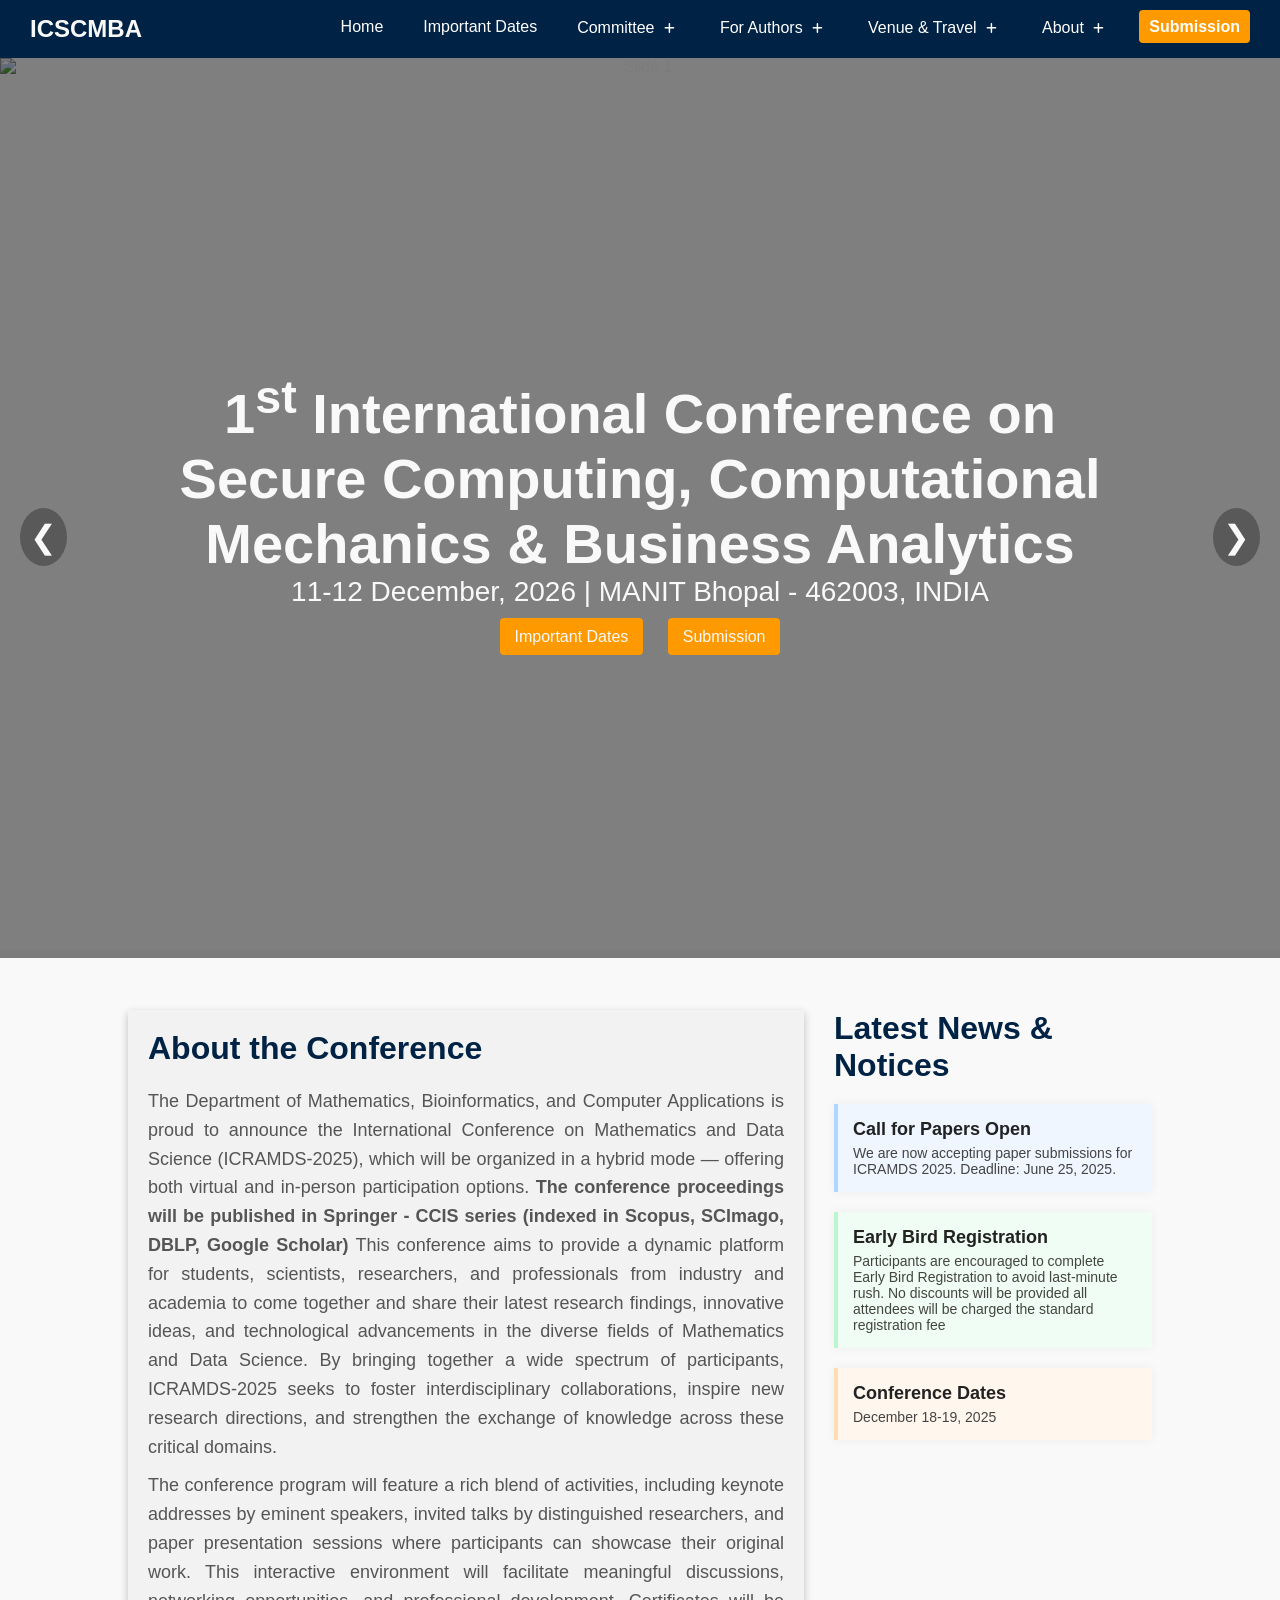
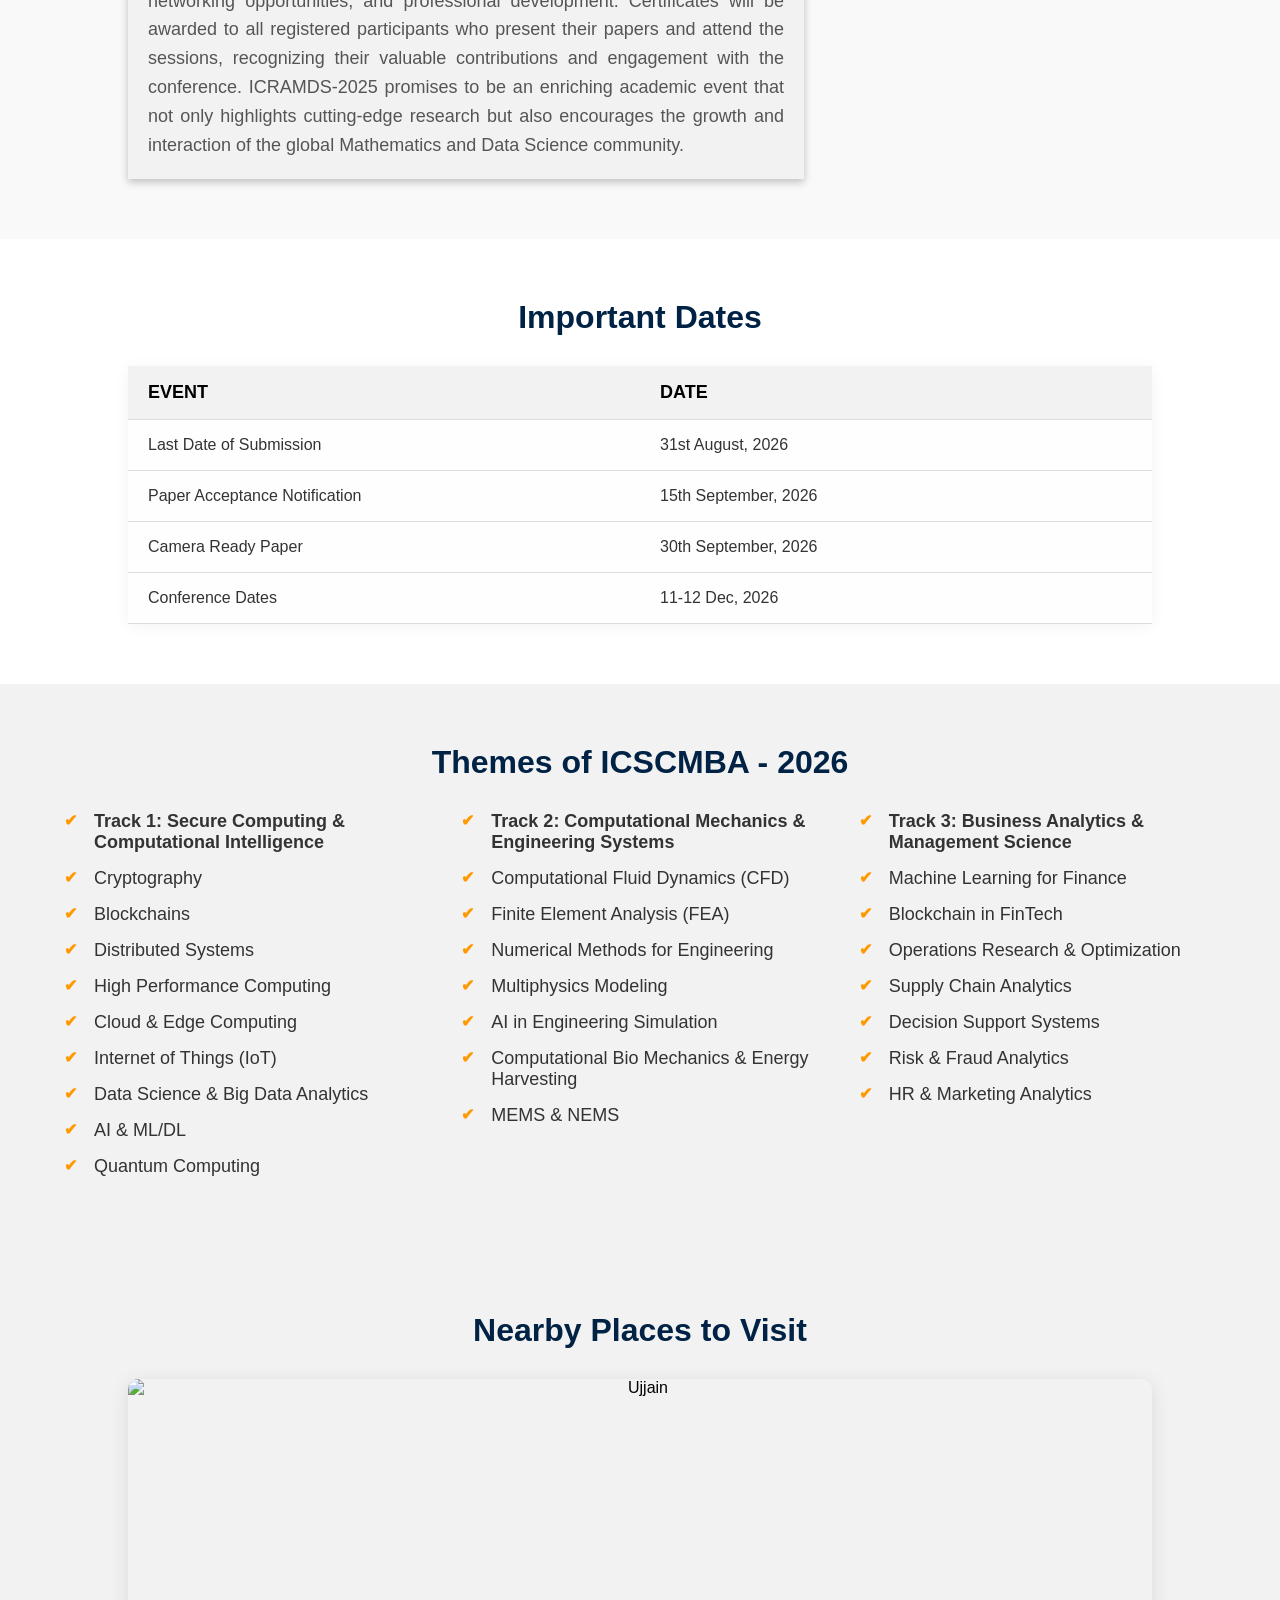
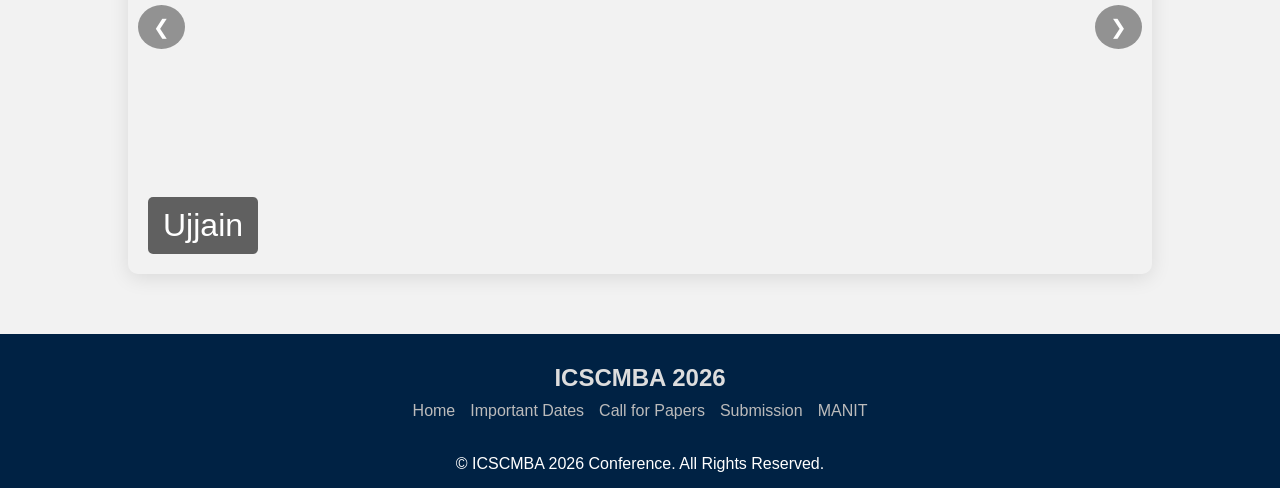
==== index.html @ 5f865775 "set up icscmba" ====
<!DOCTYPE html>
<html lang="en">

<head>
    <meta charset="UTF-8">
    <meta name="viewport" content="width=device-width, initial-scale=1.0">
    <title>ICRAMDS 2025</title>
    <link rel="icon" href="./images/manit-logo.png" type="image/png">

    <link rel="stylesheet" href="./css/style.css">
    <link rel="stylesheet" href="https://cdnjs.cloudflare.com/ajax/libs/font-awesome/6.5.0/css/all.min.css">

</head>
<!--important note 
submission tab shows register now page
-->

<body>
    <!-- Navbar -->
    <nav class="navbar">
        <div class="nav-left">ICSCMBA</div>
        <div class="nav-toggle" id="navToggle">&#9776;</div>
        <ul class="nav-links" id="navLinks">
            <li><a href="index.html">Home</a></li>
            <li><a href="important-date.html">Important Dates</a></li>
            <li class="dropdown">
                <a href="#">Committee <i id="navplus" class="fa-solid fa-plus"></i><i id="navdown"
                        class="fa-solid fa-chevron-down"></i></a>
                <ul class="dropdown-menu">
                    <li><a href="organizing-committee.html">Organizing Committee</a></li>
                    <li><a href="advisory-committee.html">Advisory Committee</a></li>
                    <!-- <li><a href="steering-committee.html">Steering Committee</a></li> -->
                </ul>
            </li>
            <li class="dropdown">
                <a href="#">For Authors <i id="navplus" class="fa-solid fa-plus"></i><i id="navdown"
                        class="fa-solid fa-chevron-down"></i></a>
                <ul class="dropdown-menu">
                    <li><a href="call-for-paper.html">Call for Papers</a></li>
                    <li><a href="author-guidelines.html">Author Guidelines</a></li>
                    <li><a href="registration.html">Registration</a></li>
                    <li><a href="acknowledgement.html">Acknowledgement</a></li>
                </ul>
            </li>

            <li class="dropdown">
                <a href="#">Venue & Travel <i id="navplus" class="fa-solid fa-plus"></i><i id="navdown"
                        class="fa-solid fa-chevron-down"></i></a>
                <ul class="dropdown-menu">
                    <li><a href="conference-venue.html">Conference Venue</a></li>
                    <li><a href="how-to-reach.html">How to Reach?</a></li>
                    <li><a href="nearby-places.html">Nearby Visiting Places</a></li>
                </ul>
            </li>
            <li class="dropdown">
                <a href="#">About <i id="navplus" class="fa-solid fa-plus"></i><i id="navdown"
                        class="fa-solid fa-chevron-down"></i></a>
                <ul class="dropdown-menu">
                    <li><a href="about-conference.html">About Conference</a></li>
                    <li><a href="about-manit.html">About MANIT</a></li>
                    <li><a href="about-department.html">About Department</a></li>
                </ul>
            </li>
            <li><a href="#" class="register-btn">Submission</a></li>
        </ul>
    </nav>

    <!-- Hero Section with Slider -->
    <section class="hero">
        <div class="hero-content">
            <h1>1<sup>st</sup> International Conference on <br>
                Secure Computing, Computational Mechanics & Business Analytics</h1>
            <p>11-12 December, 2026 | MANIT Bhopal - 462003, INDIA</p>
            <div class="hero-buttons">
                <a href="important-date.html" class="herosection-button">Important Dates</a>
                <a href="#" class="herosection-button">Submission</a>
            </div>
        </div>
        <div class="slider" id="slider">
            <img src="./images/manit-maingate.jpg" alt="Slide 1" class="slide active">
            <img src="./images/manit.png" alt="Slide 2" class="slide">
            <img src="./images/manit-republicday.jpg" alt="Slide 3" class="slide">
            <div class="arrow left" id="prev">&#10094;</div>
            <div class="arrow right" id="next">&#10095;</div>
        </div>
    </section>
    <!-- Conference & News Section -->
    <section class="info-section">
        <div class="about-conference">
            <h2>About the Conference</h2>
            <p>
                The Department of Mathematics, Bioinformatics, and Computer
                Applications is proud to announce the International Conference on
                Mathematics and Data Science (ICRAMDS-2025), which will be organized
                in a hybrid mode — offering both virtual and in-person participation
                options.
                <b>The conference proceedings will be published in Springer - CCIS
                    series (indexed in Scopus, SCImago, DBLP, Google Scholar)</b>
                This conference aims to provide a dynamic platform for students,
                scientists, researchers, and professionals from industry and academia
                to come together and share their latest research findings, innovative
                ideas, and technological advancements in the diverse fields of
                Mathematics and Data Science. By bringing together a wide spectrum of
                participants, ICRAMDS-2025 seeks to foster interdisciplinary
                collaborations, inspire new research directions, and strengthen the
                exchange of knowledge across these critical domains.
            </p>
            <p style="padding-top: 10px;">
                The conference program will feature a rich blend of activities,
                including keynote addresses by eminent speakers, invited talks by
                distinguished researchers, and paper presentation sessions where
                participants can showcase their original work. This interactive
                environment will facilitate meaningful discussions, networking
                opportunities, and professional development. Certificates will be
                awarded to all registered participants who present their papers and
                attend the sessions, recognizing their valuable contributions and
                engagement with the conference. ICRAMDS-2025 promises to be an
                enriching academic event that not only highlights cutting-edge
                research but also encourages the growth and interaction of the global
                Mathematics and Data Science community.
            </p>
        </div>

        <div class="notice-board">
            <h2>Latest News & Notices</h2>
            <div class="notice notice1">
                <h3>Call for Papers Open</h3>
                <p>We are now accepting paper submissions for ICRAMDS 2025. Deadline: June 25, 2025.</p>
            </div>
            <div class="notice notice2">
                <h3>Early Bird Registration</h3>
                <p>Participants are encouraged to complete Early Bird Registration to avoid last-minute rush. No
                    discounts will be provided all attendees will be charged the standard registration fee</p>
            </div>
            <div class="notice notice3">
                <h3>Conference Dates</h3>
                <p>December 18-19, 2025</p>
            </div>
        </div>
    </section>
    <!--important dataes-->
    <section class="important-dates">
        <h2>Important Dates</h2>
        <div class="dates-table-container">
            <table class="dates-table">
                <thead>
                    <tr>
                        <th>Event</th>
                        <th>Date</th>
                    </tr>
                </thead>
                <tbody>
                    <!-- <tr>
                        <td>Full Paper Submission Starts</td>
                        <td>May 1, 2025</td>
                    </tr> -->
                    <tr>
                      <td>Last Date of Submission</td>
                      <td>31st August, 2026</td>
                  </tr>
                  <tr>
                      <td>Paper Acceptance Notification</td>
                      <td>15th September, 2026</td>
                  </tr>
                   <tr>
                      <td>Camera Ready Paper</td>
                      <td>30th September, 2026</td>
                  </tr>
                 <tr>
                      <td>Conference Dates</td>
                      <td>11-12 Dec, 2026</td>
                  </tr>
                </tbody>
            </table>
        </div>
    </section>
    <!--track of conference-->
    <section class="topics-section">
        <h2>Themes of ICSCMBA - 2026</h2>
        <div class="topics-columns">
            <ul>
                <li><strong>Track 1: Secure Computing &amp; Computational Intelligence</strong></li>
                <li>Cryptography</li>
                <li>Blockchains</li>
                <li>Distributed Systems</li>
                <li>High Performance Computing</li>
                <li>Cloud &amp; Edge Computing</li>
                <li>Internet of Things (IoT)</li>
                <li>Data Science &amp; Big Data Analytics</li>
                <li>AI &amp; ML/DL</li>
                <li>Quantum Computing</li>
            </ul>
            <ul>
                <li><strong>Track 2: Computational Mechanics &amp; Engineering Systems</strong></li>
                <li>Computational Fluid Dynamics (CFD)</li>
                <li>Finite Element Analysis (FEA)</li>
                <li>Numerical Methods for Engineering</li>
                <li>Multiphysics Modeling</li>
                <li>AI in Engineering Simulation</li>
                <li>Computational Bio Mechanics &amp; Energy Harvesting</li>
                <li>MEMS &amp; NEMS</li>
            </ul>
            <ul>
                <li><strong>Track 3: Business Analytics &amp; Management Science</strong></li>
                <li>Machine Learning for Finance</li>
                <li>Blockchain in FinTech</li>
                <li>Operations Research &amp; Optimization</li>
                <li>Supply Chain Analytics</li>
                <li>Decision Support Systems</li>
                <li>Risk &amp; Fraud Analytics</li>
                <li>HR &amp; Marketing Analytics</li>
            </ul>
        </div>
    </section>



    <!--near by places-->
    <section class="gallery-section">
        <h2>Nearby Places to Visit</h2>
        <div class="gallery-slider">
            <div class="gallery-slide active">
                <img src="images/ujjain.jpg" alt="Ujjain">
                <div class="slide-caption">Ujjain</div>
            </div>
            <div class="gallery-slide">
                <img src="images/bhimbetka.jpg" alt="Bhimbetka">
                <div class="slide-caption">Bhimbetka</div>
            </div>
            <div class="gallery-slide">
                <img src="images/sanchi.jpg" alt="Sanchi">
                <div class="slide-caption">Sanchi</div>
            </div>
            <div class="gallery-slide">
                <img src="images/bhojpur-temple.jpg" alt="Bhojpur temple">
                <div class="slide-caption">Bhojpur temple</div>
            </div>
            <div class="gallery-slide">
                <img src="images/Udayagiri-Caves.jpg" alt="Udayagiri-Caves">
                <div class="slide-caption">Udayagiri-Caves</div>
            </div>
            <button class="gallery-prev">&#10094;</button>
            <button class="gallery-next">&#10095;</button>
        </div>
    </section>

    <!-- Footer -->
    <footer class="footer-section">
        <h4>ICSCMBA 2026</h4>

        <ul class="footer-links">
            <li><a href="index.html">Home</a></li>
            <li><a href="important-date.html">Important Dates</a></li>
            <li><a href="call-for-paper.html">Call for Papers</a></li>
            <li><a href="submission.html">Submission</a></li>
            <li><a href="https://www.manit.ac.in/">MANIT</a></li>
        </ul>

        <!-- <div class="social-icons">
            <a href="www.youtube.com/@MANIT-Bhopal"><i class="fab fa-youtube"></i></a>
            <a href="https://x.com/manitbpl"><i class="fab fa-twitter"></i></a>
            <a href="https://www.linkedin.com/school/manitbhopal/?originalSubdomain=in"><i
                    class="fab fa-linkedin-in"></i></a>
            <a href="https://www.instagram.com/manitbhopl/"><i class="fab fa-instagram"></i></a>
        </div> -->


        <div class="footer">
            <p style="text-align: center;">&copy; ICSCMBA 2026 Conference. All Rights Reserved.</p>
        </div>
    </footer>
    <script src="./js/style.js"></script>
</body>

</html>
---- css/style.css ----
/* Basic Reset */
:root {
    --primary-color: #002244;
    --secondary-color: #f90;
    --text-color: #000;
    --bg-color: #f9f9f9;
    --sec-bg-color:#f2f2f2;
  }
  
* {
    margin: 0;
    padding: 0;
    box-sizing: border-box;
    font-family: sans-serif;
    
}
body, html {
    font-family: Arial, sans-serif;
    width: 100%;
    height: 100%;
}
/* Apply styles for screens smaller than 768px (mobiles) */
@media (max-width: 768px) {
    body {
        font-size: 12px;
         text-align: justify;
    }

    .venue-text, .topics-section, .section-container, .navbar, .footer, p, li {
        font-size: 14px;
         text-align: justify; 
    }

    h1, h2, h3 {
        font-size: 1.2rem; /* adjust for smaller headers */
    }
}

@media (max-width: 992px) and (min-width: 769px) {
    body {
        font-size: 15px;
        text-align: justify;
    }

    h1, h2, h3 {
        font-size: 1.4rem;
    }
}
/* Navbar Styles */
.navbar {
    display: flex;
    justify-content: space-between;
    align-items: center;
    padding: 15px 30px;
    background-color:var(--primary-color); 
    color: var(--bg-color); 
    position: fixed;
    width: 100%;
    z-index: 1000;
}

.nav-left {
    font-size: 24px;
    font-weight: bold;
    transition: transform 0.3s ease;
}
.nav-left:hover {
    transform: scale(1.05);
}
.nav-links {
    display: flex;
    list-style: none;
    gap: 20px;
}

.nav-links li {
    position: relative;
}
.nav-links a {
    color: #fff;
    text-decoration: none;
    padding: 8px 10px;
    transition: color 0.3s ease, transform 0.3s ease;
}

.nav-links a:not(.register-btn):hover {
    color: var(--secondary-color);
    transform: scale(1.05);
}

.register-btn {
    background-color:var(--secondary-color) ;
    border-radius: 4px;
    padding: 8px 15px;
    color: var(--text-color);
    font-weight: bold;
}

.dropdown-menu {
    display: none;
    position: absolute;
    background-color: var(--bg-color);
    color: var(--text-color);
    top: 100%;
    left: 0;
    list-style: none;
    min-width: 150px;
    border-radius: 5px;
    box-shadow: 0 4px 6px rgba(0,0,0,0.1);
}

.dropdown:hover .dropdown-menu {
    display: block;
}
#navdown{
    display: none;
}
.dropdown:hover #navplus{
    display: none;
}
.dropdown:hover #navdown{
    display:inline;
}
.dropdown-menu li a {
    padding: 10px 15px;
    display: block;
    color: var(--text-color);;
}

.nav-toggle {
    display: none;
    font-size: 24px;
    cursor: pointer;
}
#navplus, 
#navdown {
    font-size:0.75rem; 
    padding: 5px;
}

/* Responsive Nav */
@media (max-width: 1200px) {
    .nav-links {
        display: none;
        flex-direction: column;
        background-color: var(--primary-color);;
        position: absolute;
        top: 60px;
        right: 30px;
        width: 200px;
        padding: 10px;
    }

    .nav-links.show {
        display: flex;
    }

    .nav-toggle {
        display: block;
    }
    

}
/* Fix dropdown overlap on mobile */
@media (max-width: 1200px) {
    .dropdown-menu {
        position: relative;
        top: 0;
        left: 0;
        display: none;
        width: 100%;
        margin-top: 5px;
        box-shadow: none;
    }

    .dropdown.open .dropdown-menu {
        display: block;
    }

    .nav-links li {
        width: 100%;
    }

    .nav-links a {
        display: block;
        width: 100%;
    }

    .dropdown-menu li a {
        padding-left: 25px; 
    }
   
    .nav-links a {
        display: flex; 
        justify-content: space-between; 
        align-items: center; 
        width: 100%;
    }

    .dropdown a {
        display: flex;
        justify-content: space-between;
        align-items: center;
    }

    #navplus, 
    #navdown {
        margin-left: auto; 
    }
}




/* Hero Section */
.hero {
    position: relative;
    top: 58px;
    /* height: calc(100vh - 60px); */
    height:100vh;
    overflow: hidden;
    display: flex;
    align-items: center;
    justify-content: center;
    color: var(--bg-color);;
    text-align: center;
    margin-bottom: 50px;
}

.hero-content {
    position: absolute;
    z-index: 2;
}
.hero-content>h1{
    font-size: 3.5rem;
    margin: auto;
    padding-left: 10rem;
    padding-right: 10rem;
}
.hero-content > h1:hover {
    transform: scale(1.0567);
}
.hero-content p{
    padding-bottom: 20px;
    font-size: 1.75rem;
}
.hero-buttons a {
    margin: 10px;
    padding: 10px 15px;
    font-size: 16px;
    border: none;
    background-color: var(--secondary-color);;
    color: var(--bg-color);
    border-radius: 4px;
    cursor: pointer;
    text-decoration: none;
    position: relative;
}

.slider {
    position: absolute;
    top: 0;
    left: 0;
    height: 100%;
    width: 100%;
    overflow: hidden;
    z-index: 1;
}

.slide {
    width: 100%;
    height: 100%;
    object-fit: cover;
    position: absolute;
    top: 0;
    left: 0;
    opacity: 0;
    transition: opacity 1s ease-in-out;
}


.slider::before {
    content: "";
    position: absolute;
    top: 0;
    left: 0;
    width: 100%;
    height: 100%;
    background: rgba(0, 0, 0, 0.5); /* semi-transparent black overlay */
    z-index: 1
}

.slide.active {
    opacity: 1;
}

.arrow {
    position: absolute;
    top: 50%;
    font-size: 2rem;
    color: var(--bg-color);
    cursor: pointer;
    z-index: 3;
    padding: 10px;
    background: rgba(0, 0, 0, 0.3);
    border-radius: 50%;
}

.arrow.left {
    left: 20px;
}

.arrow.right {
    right: 20px;
}
/* Responsive - Tablet */
@media (max-width: 992px) {
    .hero-content > h1 {
        font-size: 2.8rem;
        padding-left: 4rem;
        padding-right: 4rem;
    }

    .hero-content p {
        font-size: 1.5rem;
    }

    .hero-buttons a {
        font-size: 14px;
        padding: 8px 12px;
    }

    .arrow {
        font-size: 1.5rem;
        padding: 8px;
    }
}

/* Responsive - Mobile */
@media (max-width: 576px) {
    .hero {
        flex-direction: column;
        /* height: auto; */
        padding: 80px 20px 40px;
    }

    .hero-content {
        position: relative;
        padding: 0 1rem;
    }

    .hero-content > h1 {
        font-size: 2rem;
        padding: 0;
    }

    .hero-content p {
        font-size: 1.2rem;
    }

    .hero-buttons {
        display: flex;
        flex-direction: column;
        align-items: center;
    }

    .hero-buttons a {
        width: 100%;
        max-width: 200px;
        margin: 6px 0;
    }

    .arrow {
        font-size: 1.2rem;
        padding: 6px;
    }
}

/* Conference & News Section */
.info-section {
    display: flex;
    justify-content: space-between;
    gap: 30px;
    padding: 60px 10%;
    background-color:var(--bg-color) ;
    flex-wrap: wrap; 
}


.notice-board {
    flex: 1;
    min-width: 300px;
    /* background-color: ;
    padding: 40px;
    border-radius: 5px;
    box-shadow: 10px 10px 10px rgb(96, 94, 94); */
}
.about-conference{
    flex: 2;
    background-color: var(--sec-bg-color);
    padding: 20px;
    /* min-width: 500px; */
    box-shadow: rgba(0, 0, 0, 0.24) 0px 3px 8px;
}

.about-conference h2,
.notice-board h2 {
    font-size: 2rem;
    margin-bottom: 20px;
    color: var(--primary-color);
}
.about-conference p {
    font-size: 1.125rem;
    line-height: 1.6;
    color: #555;
    text-align: justify;
}
#about-conference-venue-text {
    text-align: justify;
  }
.notice {
    margin-bottom: 20px;
    padding: 15px;
    border-left: 4px solid var(--secondary-color);
    background: #fff;
    box-shadow: 0 0 10px rgba(0,0,0,0.05);
}
.notice1 {
    background-color: #eff6ff;
    border-left: 4px solid #b3d4ff;
  }
  
  .notice2 {
    background-color: #f0fdf4;
    border-left: 4px solid #bcf6ce;
  }
  
  .notice3 {
    background-color: #fff7ed;
    border-left: 4px solid #ffddb3;
  }
.notice h3 {
    margin: 0 0 5px;
    font-size: 18px;
    color: #222;
}

.notice p {
    margin: 0;
    font-size: 14px;
    color: #444;
}

/* Responsive stacking */
@media (max-width: 768px) {
    .info-section {
        flex-direction: column;
        padding: 40px 5%;
    }

    .about-conference,
    .notice-board {
        width: 100%;
        min-width: none;
    }
}

/* Tablet & small laptop screens */
@media (max-width: 992px) {
    .info-section {
        padding: 50px 8%;
        gap: 20px;
    }

    .about-conference h2,
    .notice-board h2 {
        font-size: 1.75rem;
    }

    .about-conference p {
        font-size: 1rem;
    }

    .notice h3 {
        font-size: 16px;
    }

    .notice p {
        font-size: 13px;
    }
}

/* Mobile screens */
@media (max-width: 576px) {
    .info-section {
        flex-direction: column;
        padding: 30px 5%;
        gap: 15px;
    }

    .about-conference,
    .notice-board {
        width: 100%;
    }

    .about-conference h2,
    .notice-board h2 {
        font-size: 1.5rem;
        text-align: center;
    }

    .about-conference p {
        font-size: 0.95rem;
        text-align: justify;
    }

    .notice {
        padding: 12px;
    }

    .notice h3 {
        font-size: 15px;
    }

    .notice p {
        font-size: 12.5px;
    }
}

/*--important dates---*/

.important-dates {
    padding: 60px 10%;
    background-color: white;
    text-align: center;
    position: relative;
}

.important-dates h2 {
    font-size: 2rem;
    margin-bottom: 30px;
    color: var(--primary-color);
}

.dates-table-container {
    width: 100%;
}

.dates-table {
    width: 100%;
    border-collapse: collapse;
    background-color: #fefefe;
    box-shadow: 0 2px 15px rgba(0, 0, 0, 0.05);
    table-layout: fixed; /* Helps text wrap properly */
    word-wrap: break-word;
}

.dates-table th,
.dates-table td {
    padding: 16px 20px;
    text-align: left;
    border-bottom: 1px solid #ddd;
}

.dates-table th {
    background-color: var(--sec-bg-color);
    color: var(--text-color);
    font-size: 1.125rem;
    text-transform: uppercase;
}

.dates-table td {
    font-size: 1rem;
    color: #333;
}

/* Tablet */
@media (max-width: 992px) {
    .important-dates {
        padding: 50px 8%;
    }

    .important-dates h2 {
        font-size: 1.75rem;
    }

    .dates-table th,
    .dates-table td {
        padding: 14px 16px;
        font-size: 0.95rem;
    }
}

/* Mobile */
@media (max-width: 576px) {
    .important-dates {
        padding: 40px 5%;
    }

    .important-dates h2 {
        font-size: 1.5rem;
    }

    .dates-table {
        font-size: 0.9rem;
    }

    .dates-table th,
    .dates-table td {
        padding: 10px 12px;
        font-size: 0.85rem;
    }
}

/*---conference topics---*/
.topics-section {
    padding: 60px 5%;
    background-color: var(--sec-bg-color);
    text-align: center;
}

.topics-section h2 {
    font-size: 2rem;
    margin-bottom: 30px;
    color: var(--primary-color);
}

.topics-columns {
    display: grid;
    grid-template-columns: repeat(3, minmax(0, 1fr));
    gap: 40px;
    text-align: left;
    max-width: 1200px;
    margin: 0 auto;
}

.topics-columns ul {
    list-style: none;
    padding: 0;
    margin: 0;
}

.topics-columns li {
    position: relative;
    padding-left: 30px;
    margin-bottom: 15px;
    font-size: 1.125rem;
    color: #333;
    transition: color 0.3s ease;
}

.topics-columns li::before {
    content: "✔";
    position: absolute;
    left: 0;
    top: 0;
    color: var(--secondary-color);
    font-weight: bold;
    font-size: 16px;
}

/* Responsive column behavior for topics (tracks) */
@media (max-width: 992px) {
    .topics-columns {
        grid-template-columns: repeat(2, minmax(0, 1fr));
    }
}

@media (max-width: 600px) {
    .topics-columns {
        grid-template-columns: 1fr;
    }
}

/* Optional: Tweak for very small screens */
@media (max-width: 480px) {
    .topics-section h2 {
        font-size: 1.5rem;
    }

    .topics-columns li {
        font-size: 1rem;
    }
}

/*---about venue---*/
.venue-section {
    display: flex;
    align-items: center;
    justify-content: space-between;
    padding: 60px 10%;
    gap: 40px;
    flex-wrap: wrap;
    background-color: #fff;
}

.venue-text {
    flex: 1 1 400px;
    padding-right: 30px;
}

.venue-text h2 {
    font-size: 2rem;
    margin-bottom: 20px;
    color: var(--primary-color);
}

.venue-text p {
    font-size: 1.125rem;
    line-height: 1.6;
    color: #444;
    margin-bottom: 15px;
}

.venue-image {
    flex: 1 1 350px;
    text-align: center;
}

.venue-image img {
    width: 100%;
    max-width: 500px;
    height: auto;
    border-radius: 10px;
    object-fit: cover;
    box-shadow: 0 4px 12px rgba(0, 0, 0, 0.1);
}

/* Tablet */
@media (max-width: 992px) {
    .venue-section {
        flex-direction: column;
        padding: 50px 6%;
        text-align: center;
    }

    .venue-text,
    .venue-image {
        flex: unset; /* Override the flex to prevent uneven spacing */
        width: 100%;
        padding: 0;
    }

    .venue-text h2 {
        font-size: 1.75rem;
    }

    .venue-text p {
        font-size: 1rem;
    }
}

/* Mobile */
@media (max-width: 576px) {
    .venue-section {
        padding: 40px 5%;
    }

    .venue-image img {
        max-width: 100%;
        border-radius: 8px;
    }

    .venue-text h2 {
        font-size: 1.5rem;
    }

    .venue-text p {
        font-size: 0.95rem;
    }
}



/*---near by places----*/
.gallery-section {
    padding: 60px 10%;
    background-color: var(--sec-bg-color);
    text-align: center;
}

.gallery-section h2 {
    font-size: 2rem;
    margin-bottom: 30px;
    color: var(--primary-color);
}

.gallery-slider {
    position: relative;
    width: 100%;
    /* max-width: 1000px; */
    margin: auto;
    overflow: hidden;
    border-radius: 10px;
    box-shadow: 0 4px 20px rgba(0, 0, 0, 0.1);
}

.gallery-slide {
    display: none;
    position: relative;
}

.gallery-slide.active {
    display: block;
    animation: fade 1s ease-in-out;
}

.gallery-slide img {
    width: 100%;
    height: 55vh;
    display: block;
}

.slide-caption {
    position: absolute;
    bottom: 20px;
    left: 20px;
    background: rgba(0, 0, 0, 0.6);
    color: #fff;
    padding: 10px 15px;
    border-radius: 5px;
    font-size: 2rem;
}

.gallery-prev,
.gallery-next {
    position: absolute;
    top: 50%;
    transform: translateY(-50%);
    background-color: rgba(0, 0, 0, 0.4);
    color: white;
    border: none;
    padding: 10px 15px;
    cursor: pointer;
    border-radius: 50%;
    font-size: 20px;
    transition: background 0.3s ease;
    z-index: 10;
}

.gallery-prev:hover,
.gallery-next:hover {
    background-color: rgba(0, 0, 0, 0.7);
}

.gallery-prev {
    left: 10px;
}

.gallery-next {
    right: 10px;
}

@keyframes fade {
    from {opacity: 0.4;}
    to {opacity: 1;}
}

/* Responsive */
@media (max-width: 768px) {
    .slide-caption {
        font-size: 14px;
        bottom: 10px;
        left: 10px;
        right: 10px;
    }
    .gallery-slide img {
        width: 100%;
        height: 30vh;
        display: block;
    }
    .gallery-prev,
    .gallery-next {
        padding: 8px 12px;
        font-size: 16px;
    }
}

 /* Footer */
 .footer-section {
    background-color:var(--primary-color);
    color: #fff;
    padding: 30px 10% 0 10%;
    text-align: center;
}

.footer-section h4 {
    font-size: 1.5rem;
    color: #ddd;
    padding-bottom: 10px;
}

.footer-links {
    list-style: none;
    padding: 0;
    margin: 0 auto 20px;
    display: flex;
    flex-wrap: wrap;
    justify-content: center;
    gap: 15px;
}

.footer-links li a {
    color: #bbb;
    text-decoration: none;
    font-size: 1rem;
    transition: color 0.3s ease;
}

.footer-links li a:hover {
    color: #fff;
}
.social-icons a i {
    font-size: 1rem;
    color: #bbb;
    transition: color 0.3s ease, transform 0.3s ease;
}

.social-icons a:hover i {
    color: #fff;
    transform: scale(1.2);
}

.social-icons a {
    display: inline-block;
    margin: 0 10px;
    transition: transform 0.3s ease;
}

.social-icons a img {
    width: 24px;
    height: 24px;
}

.social-icons a:hover {
    transform: scale(1.2);
}

/* Responsive */
@media (max-width: 600px) {
    .footer-links {
        flex-direction: column;
        gap: 10px;
    }

    .social-icons a {
        margin: 8px;
    }
}

 .footer {
    text-align: center;
    background-color: var(--primary-color);
    color: white;
    padding: 15px 0;
  }
  .menu-toggle {
    display: none;
    font-size: 1rem;
    cursor: pointer;
    color: white;
    margin-right: 20px;
  }
  
  @media (max-width: 1200px) {
    .menu-toggle {
      display: block;
    }}
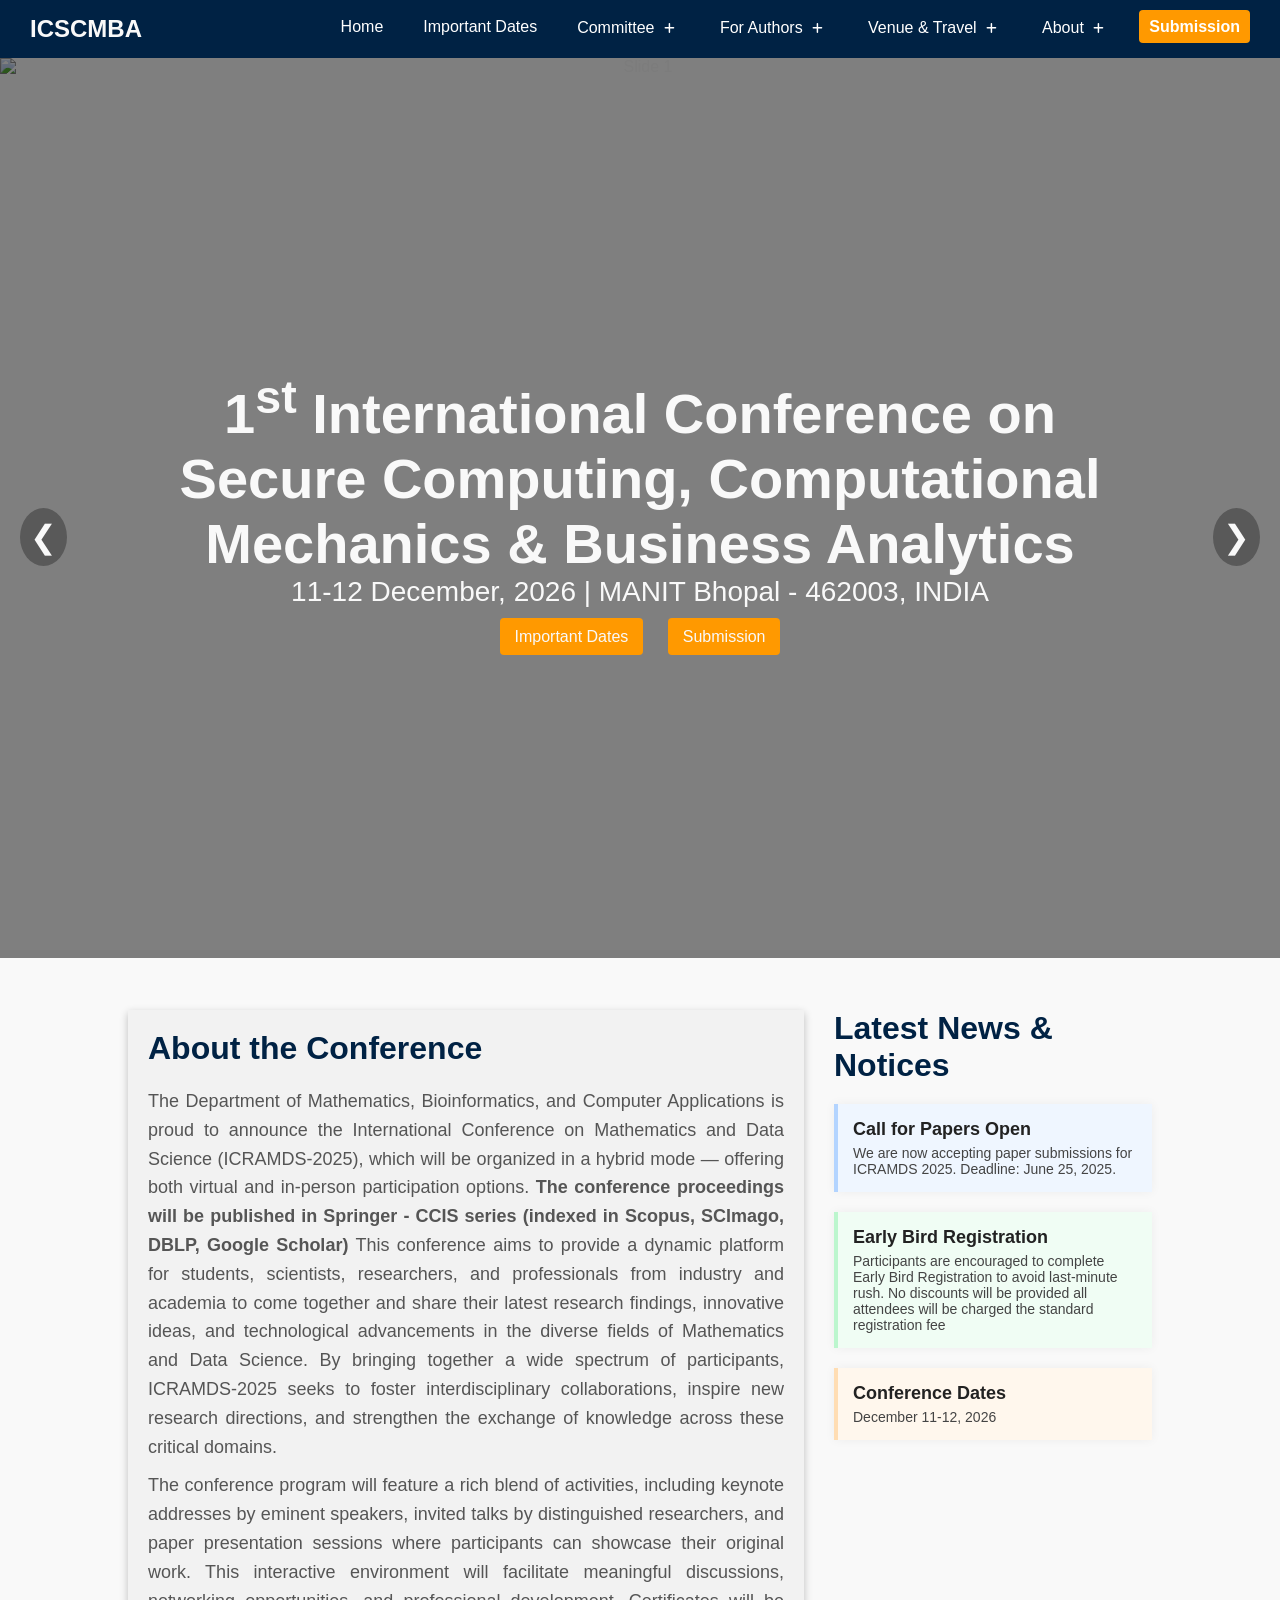
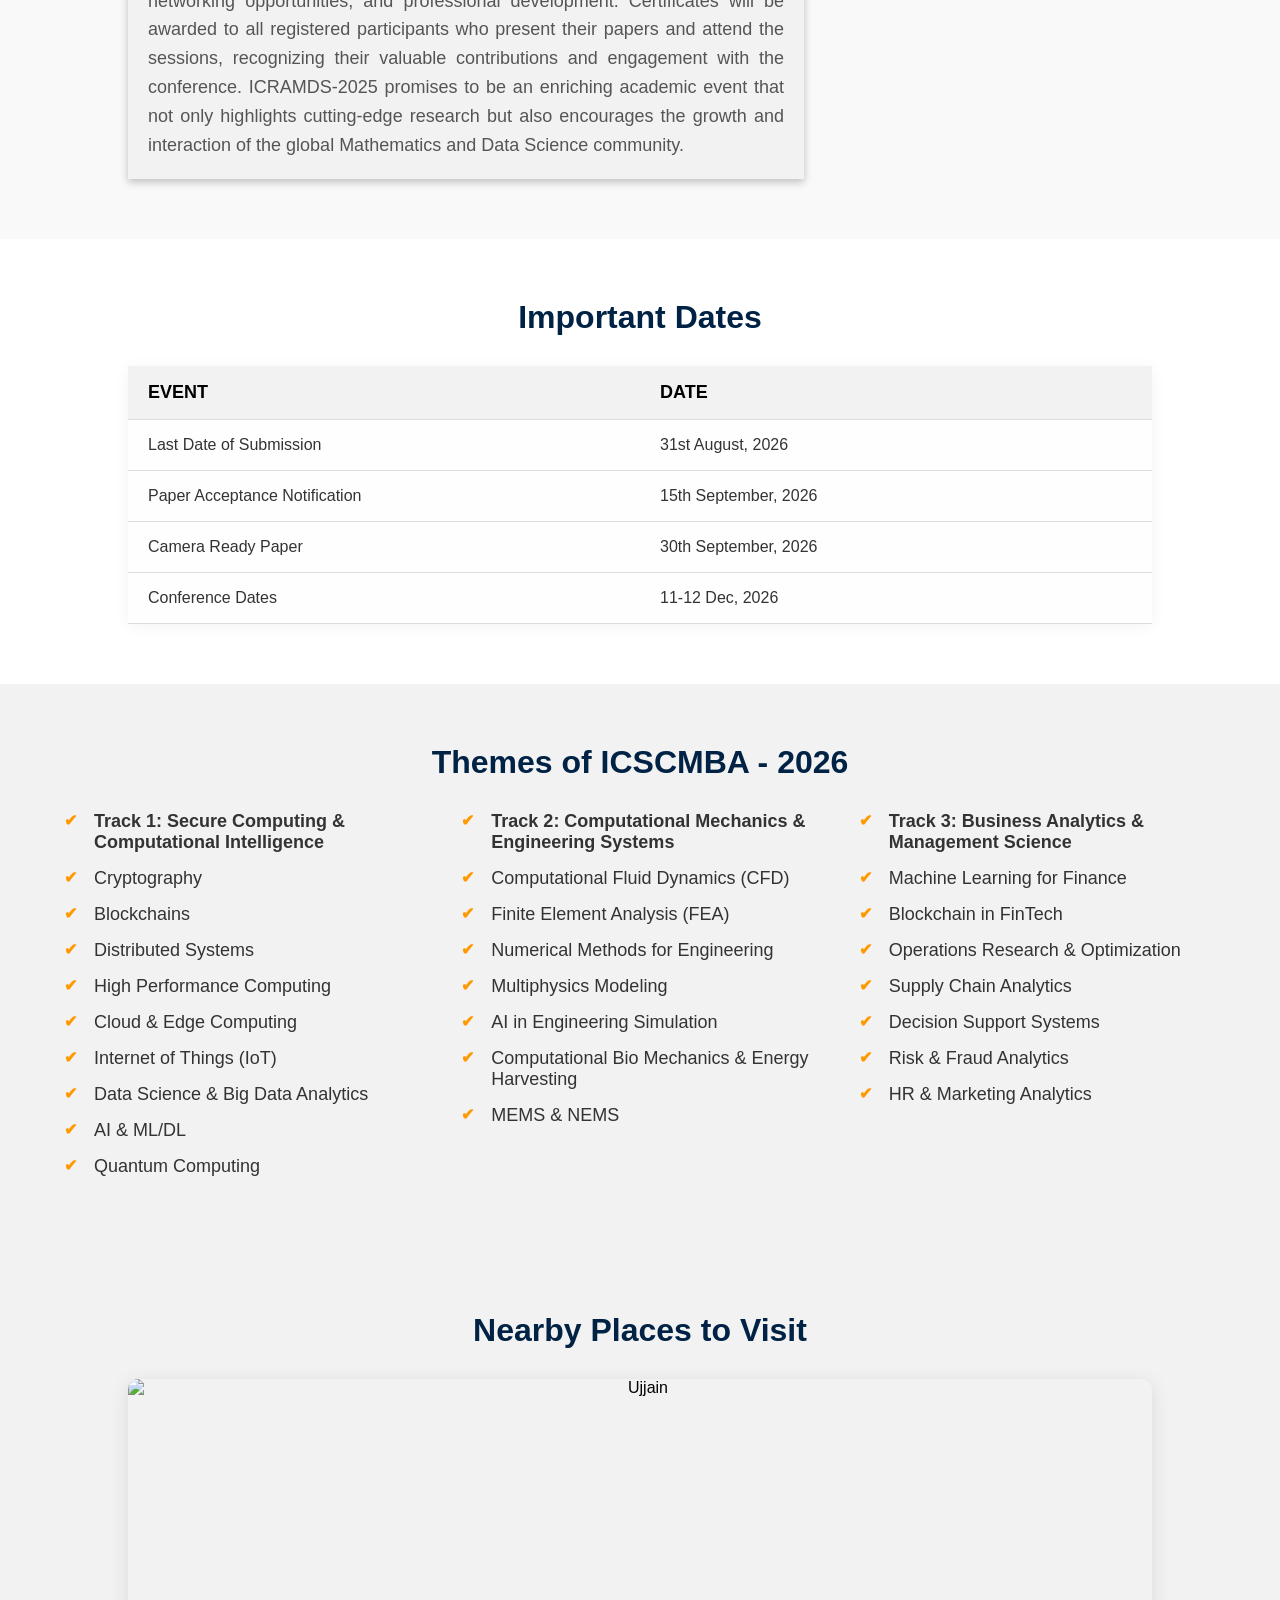
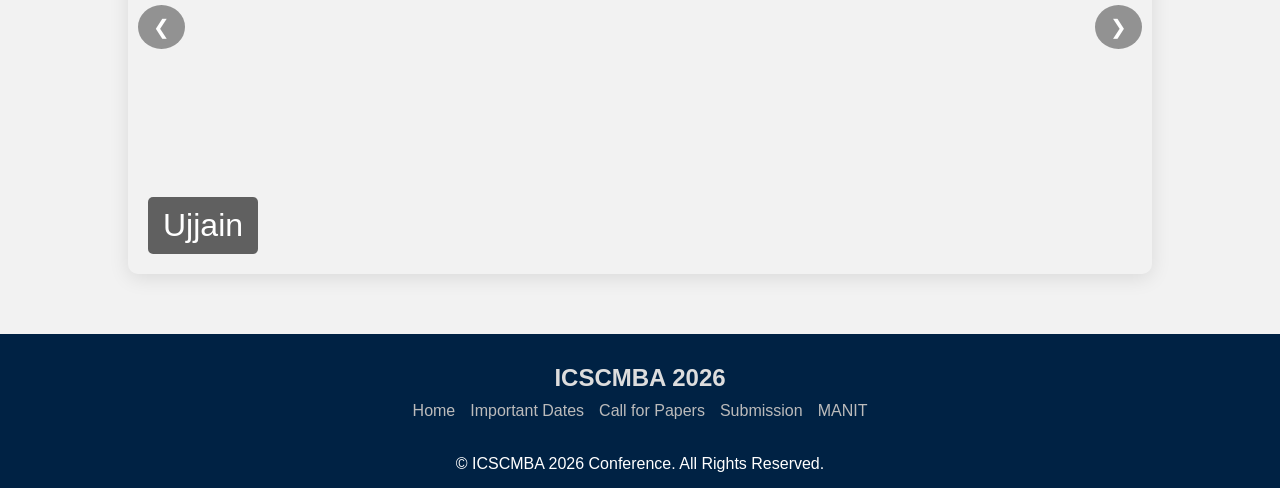
==== commit 71d5f430: "changed committe members details" ====
--- a/index.html
+++ b/index.html
@@ -4,7 +4,7 @@
 <head>
     <meta charset="UTF-8">
     <meta name="viewport" content="width=device-width, initial-scale=1.0">
-    <title>ICRAMDS 2025</title>
+    <title>ICSCMBA 2026</title>
     <link rel="icon" href="./images/manit-logo.png" type="image/png">
 
     <link rel="stylesheet" href="./css/style.css">
@@ -134,7 +134,7 @@
             </div>
             <div class="notice notice3">
                 <h3>Conference Dates</h3>
-                <p>December 18-19, 2025</p>
+                <p>December 11-12, 2026</p>
             </div>
         </div>
     </section>
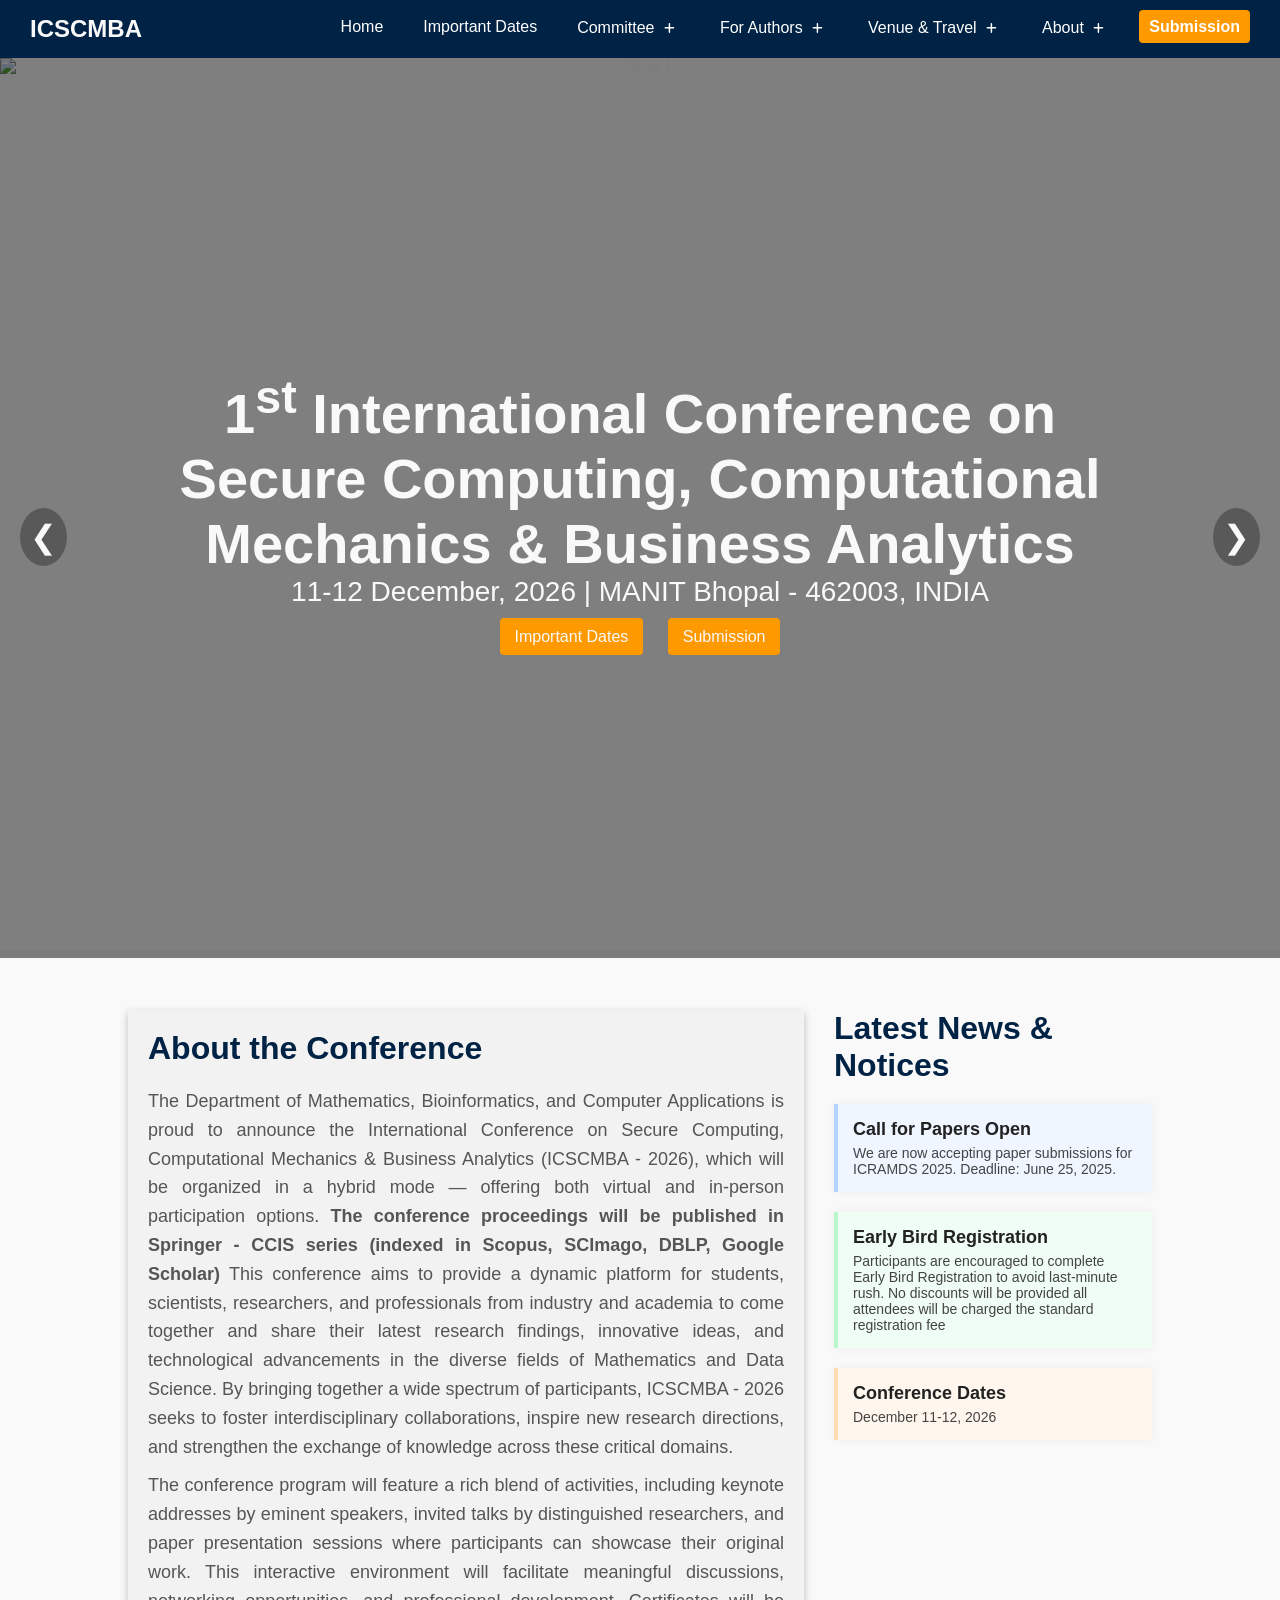
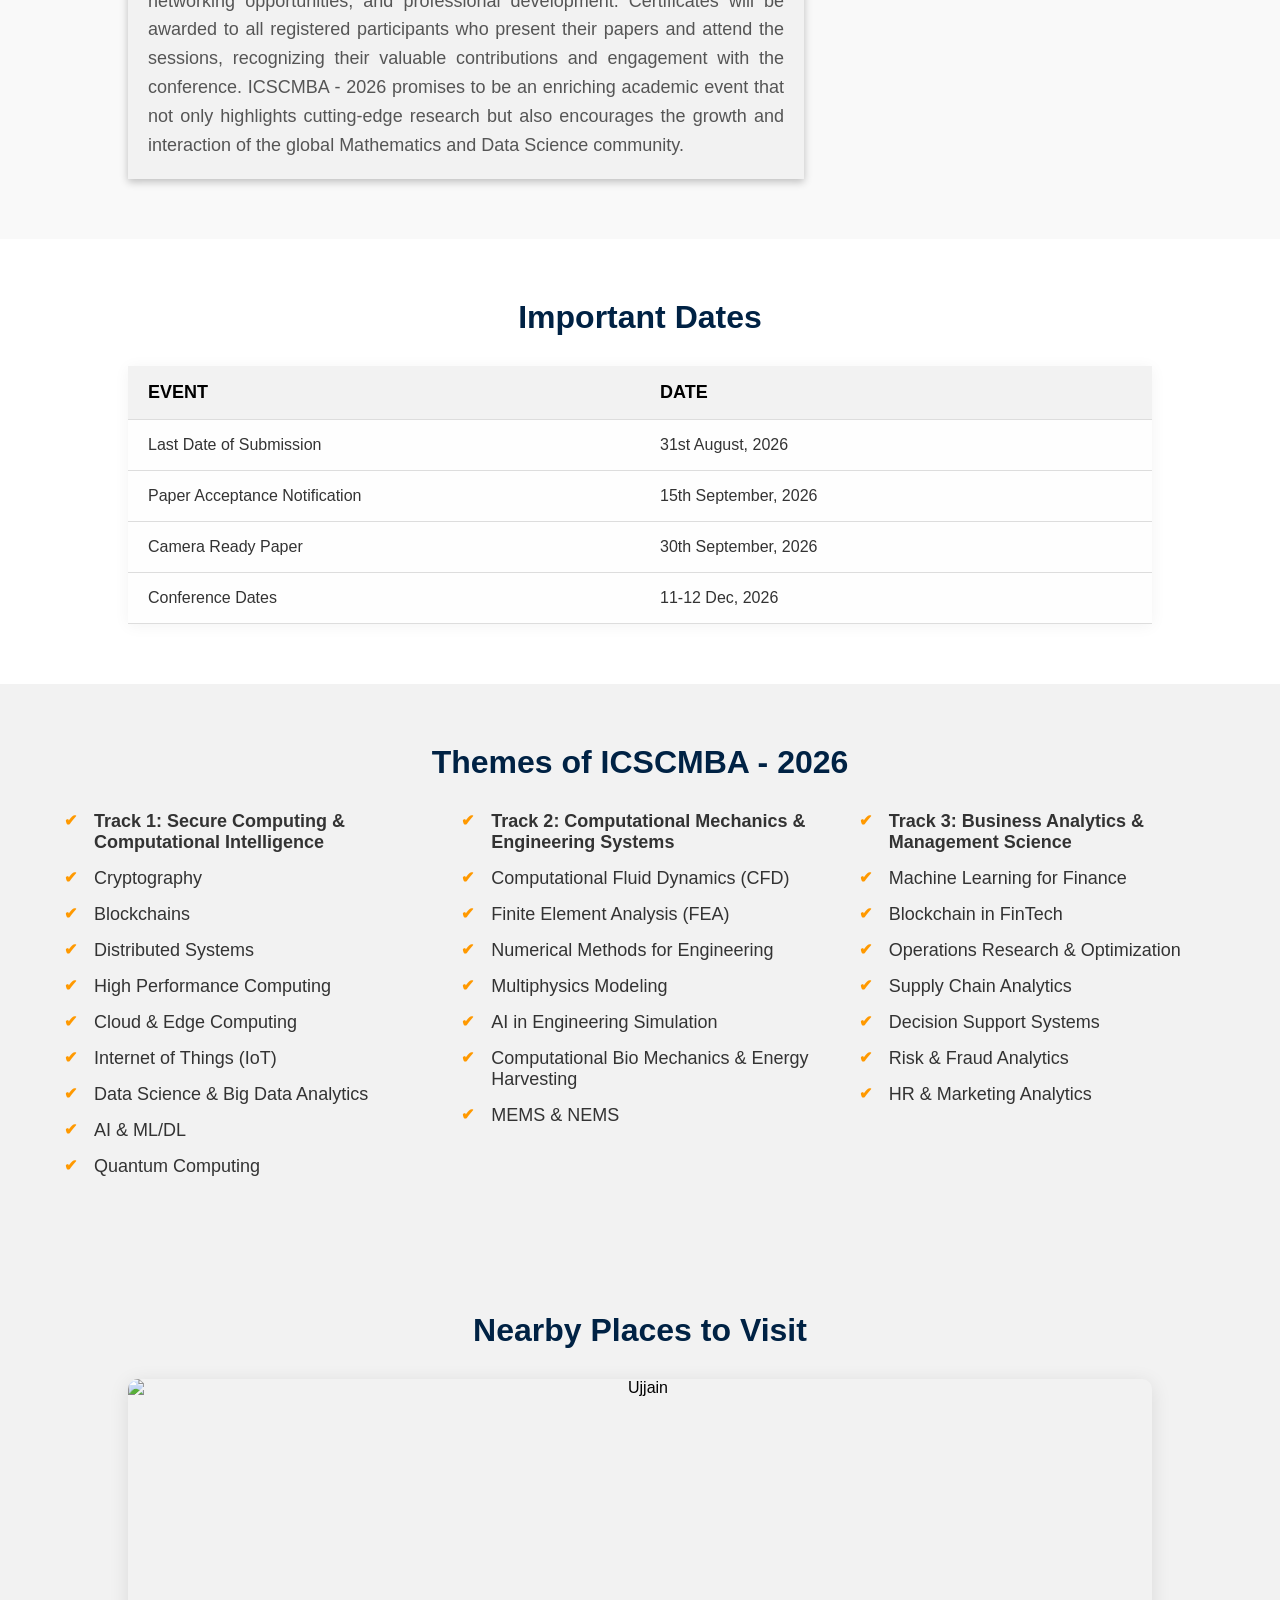
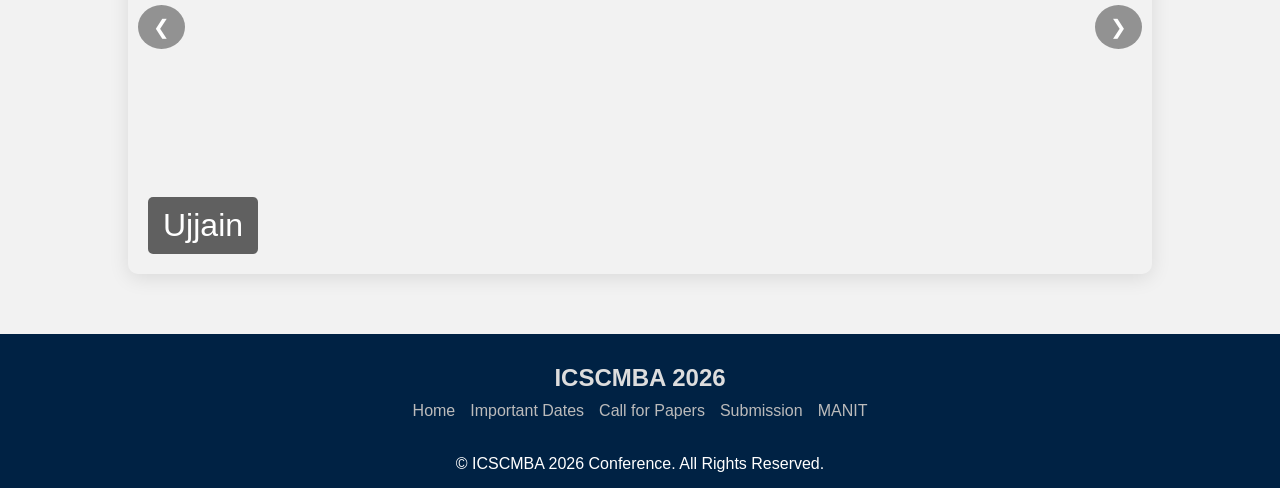
==== commit e793fe66: "added committe members photos" ====
--- a/index.html
+++ b/index.html
@@ -90,8 +90,7 @@
             <h2>About the Conference</h2>
             <p>
                 The Department of Mathematics, Bioinformatics, and Computer
-                Applications is proud to announce the International Conference on
-                Mathematics and Data Science (ICRAMDS-2025), which will be organized
+                Applications is proud to announce the International Conference on Secure Computing, Computational Mechanics & Business Analytics (ICSCMBA - 2026), which will be organized
                 in a hybrid mode — offering both virtual and in-person participation
                 options.
                 <b>The conference proceedings will be published in Springer - CCIS
@@ -101,7 +100,7 @@
                 to come together and share their latest research findings, innovative
                 ideas, and technological advancements in the diverse fields of
                 Mathematics and Data Science. By bringing together a wide spectrum of
-                participants, ICRAMDS-2025 seeks to foster interdisciplinary
+                participants, ICSCMBA - 2026 seeks to foster interdisciplinary
                 collaborations, inspire new research directions, and strengthen the
                 exchange of knowledge across these critical domains.
             </p>
@@ -114,7 +113,7 @@
                 opportunities, and professional development. Certificates will be
                 awarded to all registered participants who present their papers and
                 attend the sessions, recognizing their valuable contributions and
-                engagement with the conference. ICRAMDS-2025 promises to be an
+                engagement with the conference. ICSCMBA - 2026 promises to be an
                 enriching academic event that not only highlights cutting-edge
                 research but also encourages the growth and interaction of the global
                 Mathematics and Data Science community.
